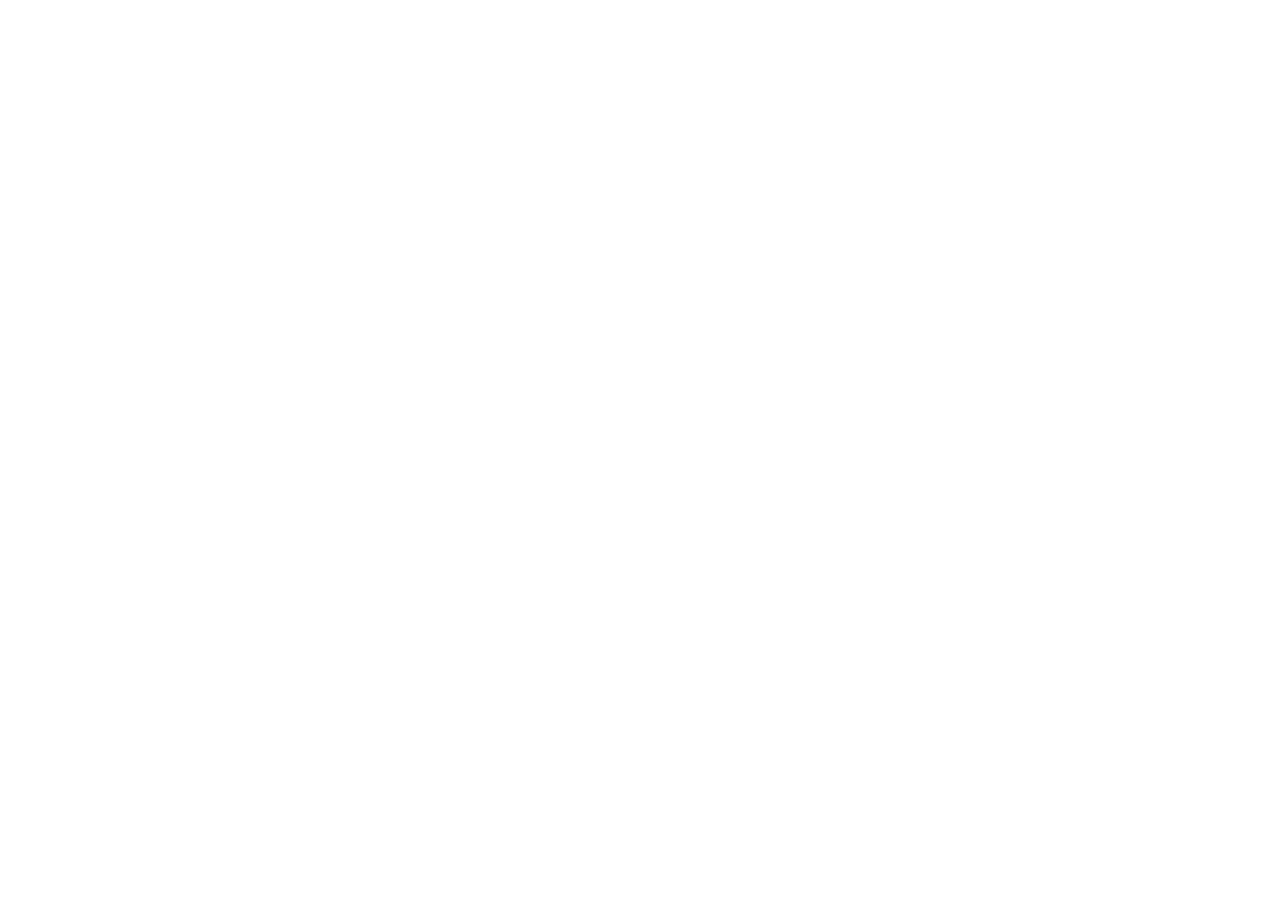
==== Workshop1/index.html @ dddde25f "horloge index" ====
<!DOCTYPE html>
<html lang="en">
<head>
    <meta charset="UTF-8">
    <meta http-equiv="X-UA-Compatible" content="IE=edge">
    <meta name="viewport" content="width=device-width, initial-scale=1.0">
    <link rel="stylesheet" href="style.css">
    <title>Document</title>
</head>
<body>
    <script src="main.js"></script>
</body>
</html>
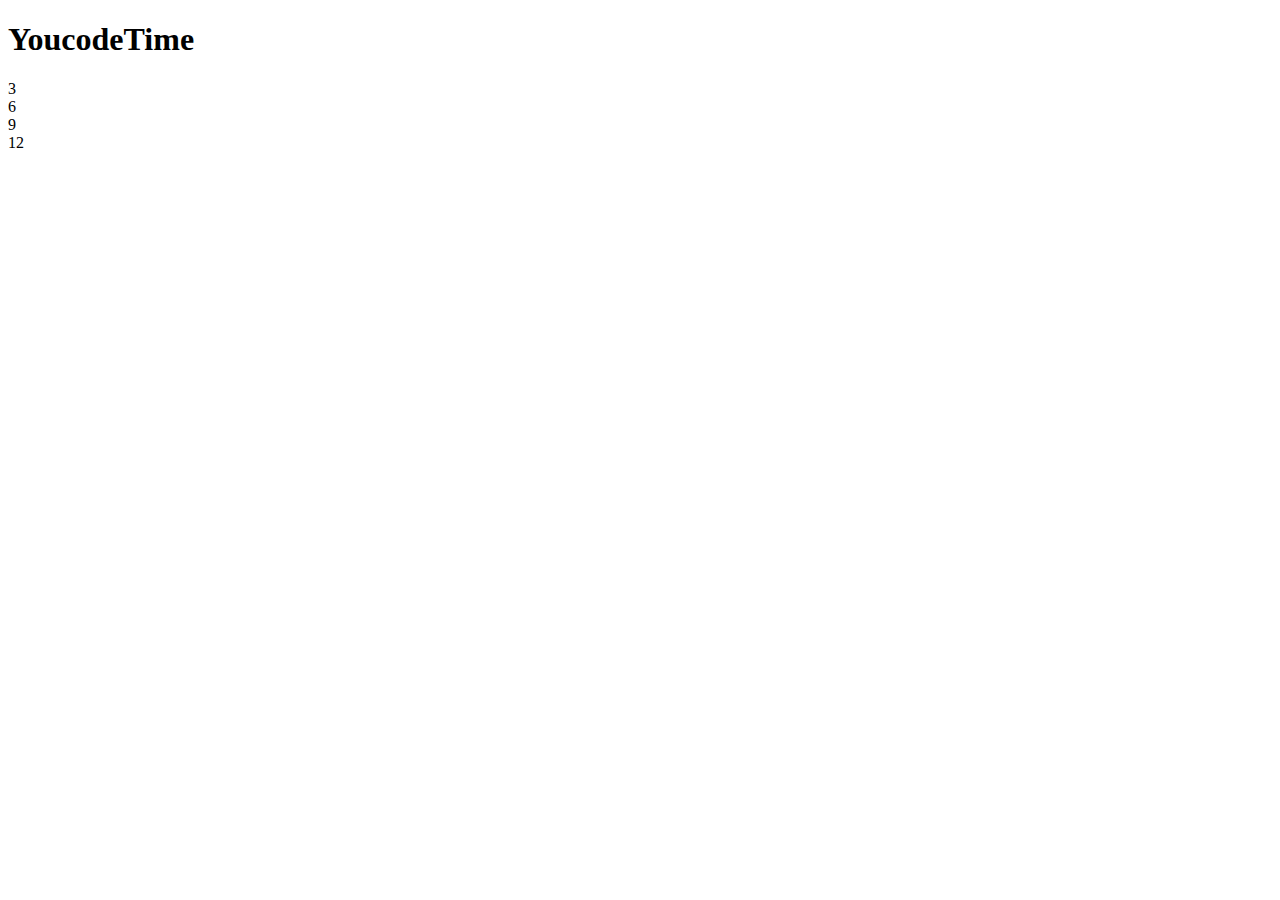
==== commit f0380834: "horloge analogique .html" ====
--- a/Workshop1/index.html
+++ b/Workshop1/index.html
@@ -8,6 +8,59 @@
     <title>Document</title>
 </head>
 <body>
+    <div class="h"><h1>YoucodeTime</h1>  </div>
+		<div class="YoucodeTime">
+		
+			<div class="num num1">
+				<div></div>
+			</div>
+			<div class="num num2">
+				<div></div>
+			</div>
+			<div class="num22 num3">
+				<div>3</div>
+			</div>
+			<div class="num num4">
+				<div></div>
+			</div>
+			<div class="num num5">
+				<div></div>
+			</div>
+			<div class="num22 num6">
+				<div>6</div>
+			</div>
+			<div class="num num7">
+				<div></div>
+			</div>
+			<div class="num num8">
+				<div></div>
+			</div>
+			<div class="num22 num9">
+				<div>9</div>
+			</div>
+			<div class="num num10">
+				<div></div>
+			</div>
+			<div class="num num11">
+				<div></div>
+			</div>
+			<div class="num22 num12">
+				<div>12</div>
+			</div>
+			 <!-- *******Les 3 aiguilles******* -->
+			<div class="div1" id="sec">
+				<div class="sec"></div>
+			</div>
+			<div class="div1" id="min">
+				<div class="min"></div>
+			</div>
+			<div class="div1" id="hour">
+				<div class="hour"></div>
+			</div>
+	
+			
+		</div>
+	
     <script src="main.js"></script>
 </body>
 </html>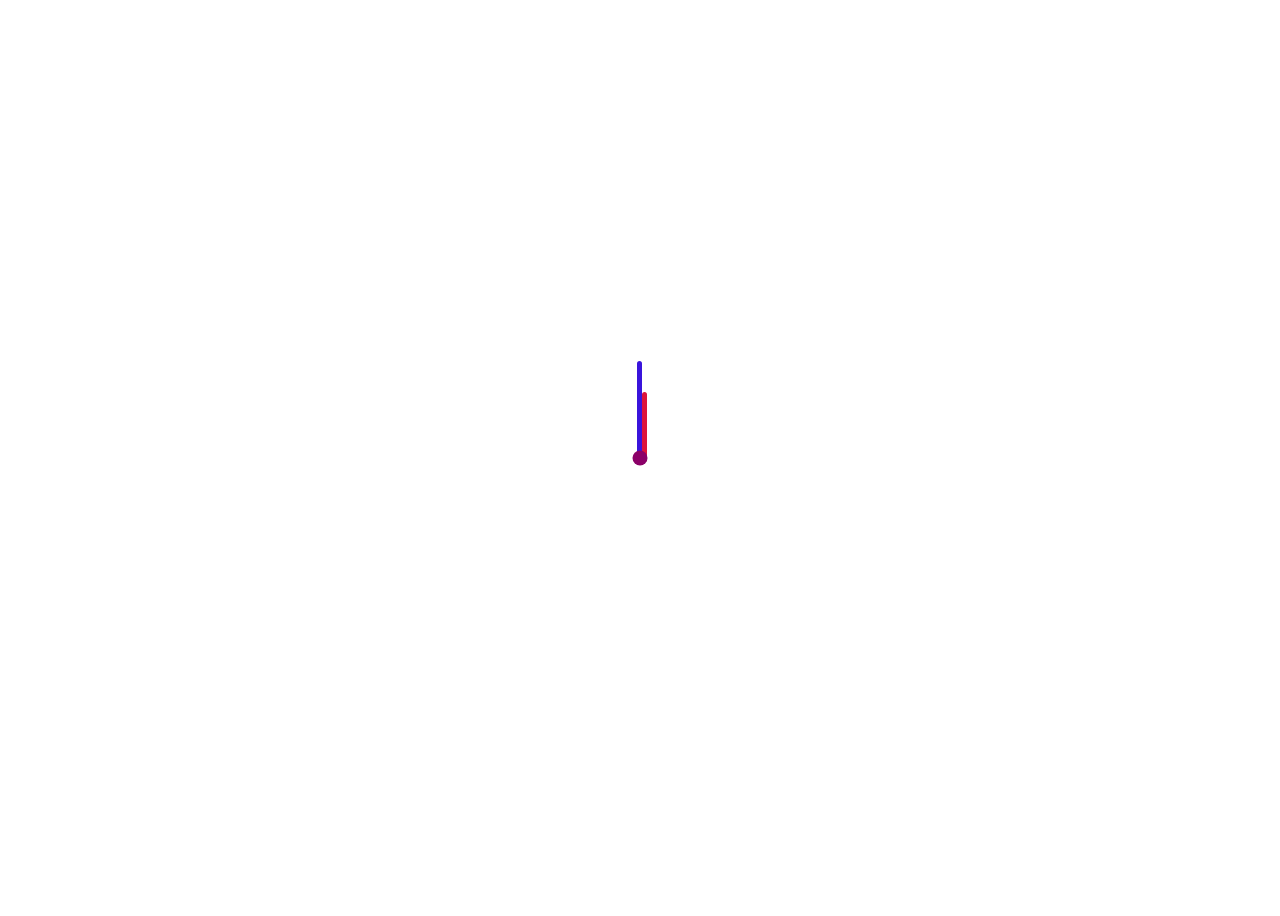
==== commit 7ef29875: "horloge.html.css.html :Modification" ====
--- a/Workshop1/index.html
+++ b/Workshop1/index.html
@@ -8,58 +8,20 @@
     <title>Document</title>
 </head>
 <body>
-    <div class="h"><h1>YoucodeTime</h1>  </div>
-		<div class="YoucodeTime">
-		
-			<div class="num num1">
-				<div></div>
-			</div>
-			<div class="num num2">
-				<div></div>
-			</div>
-			<div class="num22 num3">
-				<div>3</div>
-			</div>
-			<div class="num num4">
-				<div></div>
-			</div>
-			<div class="num num5">
-				<div></div>
-			</div>
-			<div class="num22 num6">
-				<div>6</div>
-			</div>
-			<div class="num num7">
-				<div></div>
-			</div>
-			<div class="num num8">
-				<div></div>
-			</div>
-			<div class="num22 num9">
-				<div>9</div>
-			</div>
-			<div class="num num10">
-				<div></div>
-			</div>
-			<div class="num num11">
-				<div></div>
-			</div>
-			<div class="num22 num12">
-				<div>12</div>
-			</div>
-			 <!-- *******Les 3 aiguilles******* -->
-			<div class="div1" id="sec">
-				<div class="sec"></div>
-			</div>
-			<div class="div1" id="min">
-				<div class="min"></div>
-			</div>
-			<div class="div1" id="hour">
-				<div class="hour"></div>
-			</div>
-	
-			
-		</div>
+   <div id="clock">
+        <div id="hour" class="hour"></div>
+        <div id="min" class="min"></div>
+        <div id="sec" class="sec"></div>
+        <div class="cyrcle"></div>
+        
+
+
+
+
+
+   </div>
+  
+   
 	
     <script src="main.js"></script>
 </body>
--- a/Workshop1/style.css
+++ b/Workshop1/style.css
@@ -0,0 +1,54 @@
+body{
+    height: 100vh;
+    display: flex;
+    justify-content: center;
+    align-items: center;
+}
+
+#clock {
+    position:relative;
+    background-image: url(/sprint_2/Workshop1/img/img.horloge.png);
+    background-size: 100%;
+    height: 240px;
+    width: 240px;
+   
+
+}
+#clock div{
+position: absolute;
+transform-origin: bottom;
+border-radius: 10px;
+
+}
+#clock .hour{
+    height: 70px;
+    width: 5px;
+    background-color: crimson;
+    right: 47%;
+    top:22.5%;
+}
+#clock .min{
+    height: 75px;
+    width: 5px;
+    background-color: rgb(50, 220, 20);
+    right: 49%;
+    top:19.5%;
+}
+#clock .sec{
+    height: 100px;
+    width: 5px;
+    background-color: rgb(57, 20, 220);
+    right: 49%;
+    top:9.5%;
+}
+#clock .cyrcle{
+    position: absolute;
+    height: 15px;
+    width: 15px;
+    background-color: rgb(139, 0, 104);
+    right: 50%;
+    top:50%;
+    transform: translateX(50%)translateY(-50%);
+    border-radius: 50%;
+
+}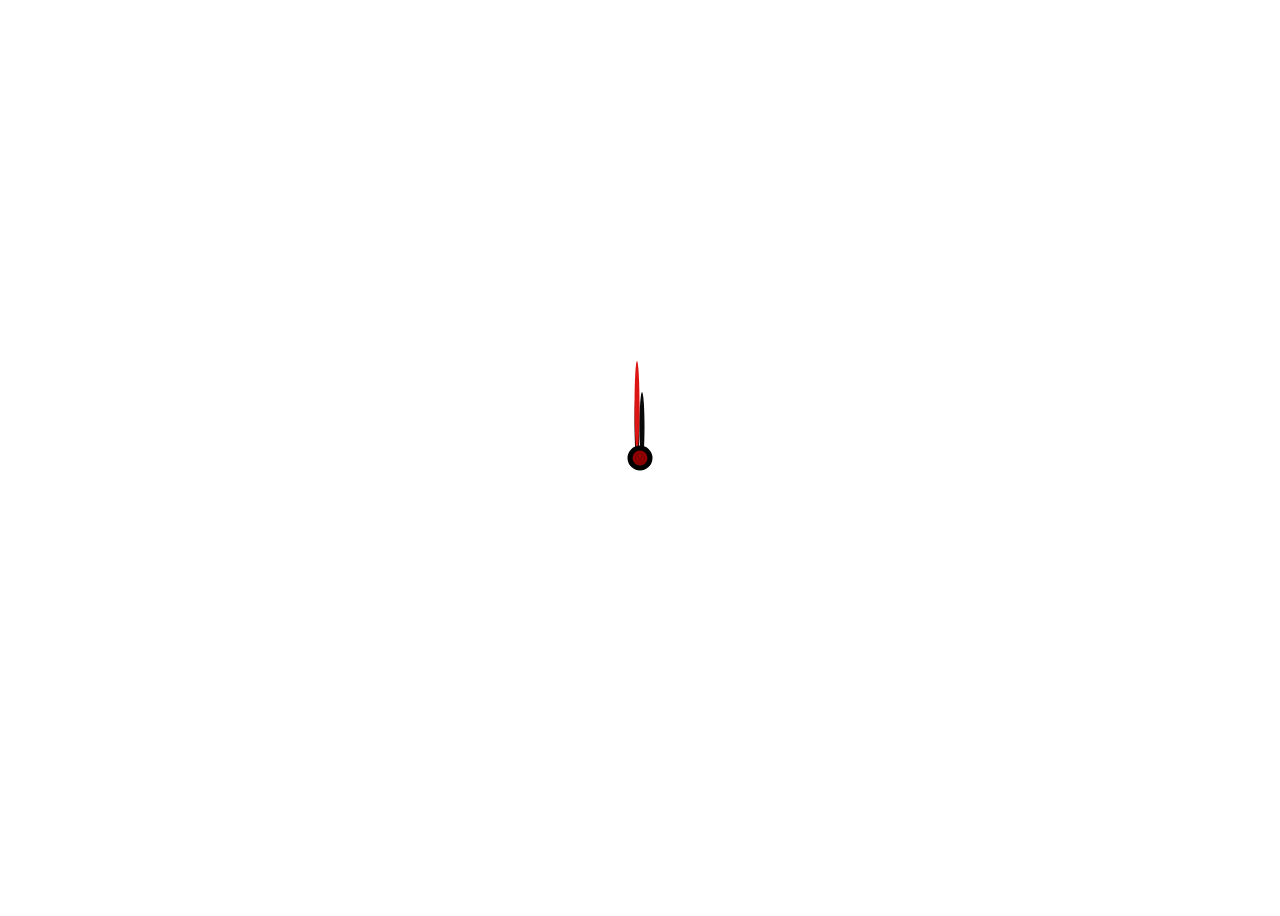
==== commit 4843b718: "modification sur Horloge" ====
--- a/Workshop1/index.html
+++ b/Workshop1/index.html
@@ -3,7 +3,7 @@
 <head>
     <meta charset="UTF-8">
     <meta http-equiv="X-UA-Compatible" content="IE=edge">
-    <meta name="viewport" content="width=device-width, initial-scale=1.0">
+    <meta name="viewport" contenot="width=device-width, initial-scale=1.0">
     <link rel="stylesheet" href="style.css">
     <title>Document</title>
 </head>
--- a/Workshop1/style.css
+++ b/Workshop1/style.css
@@ -7,7 +7,7 @@
 
 #clock {
     position:relative;
-    background-image: url(/sprint_2/Workshop1/img/img.horloge.png);
+    background-image: url(/img/face.horloge.png);
     background-size: 100%;
     height: 240px;
     width: 240px;
@@ -17,38 +17,45 @@
 #clock div{
 position: absolute;
 transform-origin: bottom;
-border-radius: 10px;
+border-radius:50%;
+transform: translateX(-50%);
+
 
 }
 #clock .hour{
     height: 70px;
     width: 5px;
-    background-color: crimson;
+    background-color: rgb(10, 9, 9);
     right: 47%;
     top:22.5%;
+    border-radius: 50%;
 }
 #clock .min{
     height: 75px;
     width: 5px;
-    background-color: rgb(50, 220, 20);
+    background-color: rgb(3, 3, 3);
     right: 49%;
     top:19.5%;
+    border-radius: 50%;
 }
 #clock .sec{
-    height: 100px;
+    height: 90px;
     width: 5px;
-    background-color: rgb(57, 20, 220);
+    background-color: rgb(220, 20, 20);
     right: 49%;
     top:9.5%;
+    border-radius: 50%;
 }
 #clock .cyrcle{
     position: absolute;
     height: 15px;
     width: 15px;
-    background-color: rgb(139, 0, 104);
+    background-color: rgb(139, 0, 0);
+    border: 5px solid black;
     right: 50%;
     top:50%;
     transform: translateX(50%)translateY(-50%);
     border-radius: 50%;
+    zoom: 1;
 
 }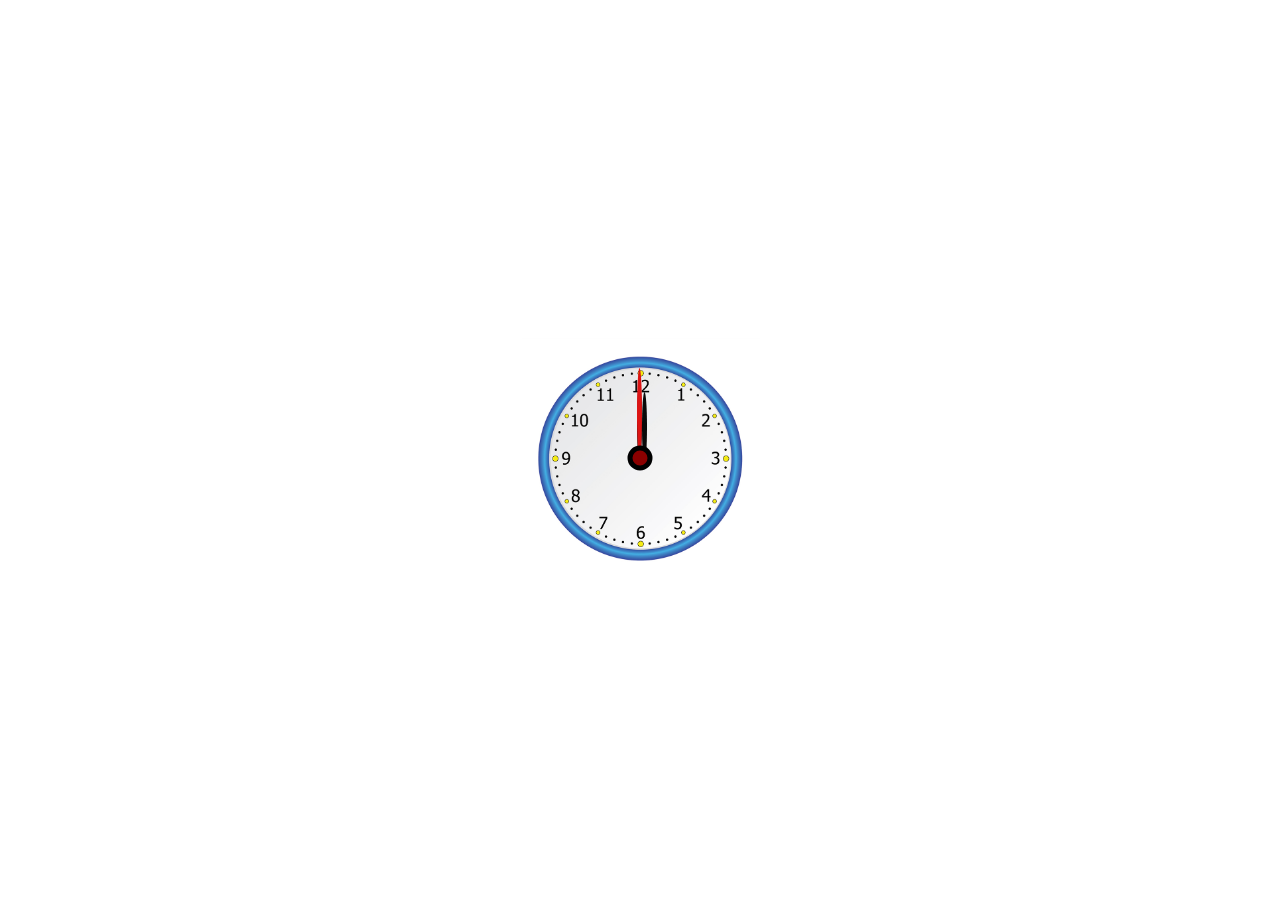
==== commit f68f9115: "horloge anl.js" ====
--- a/Workshop1/index.html
+++ b/Workshop1/index.html
@@ -10,19 +10,11 @@
 <body>
    <div id="clock">
         <div id="hour" class="hour"></div>
-        <div id="min" class="min"></div>
+        <div  id="min" class="min"></div>
         <div id="sec" class="sec"></div>
         <div class="cyrcle"></div>
-        
-
-
-
-
 
    </div>
-  
-   
-	
     <script src="main.js"></script>
 </body>
 </html>--- a/Workshop1/style.css
+++ b/Workshop1/style.css
@@ -7,7 +7,7 @@
 
 #clock {
     position:relative;
-    background-image: url(/img/face.horloge.png);
+    background-image: url(img/face.horloge.png);
     background-size: 100%;
     height: 240px;
     width: 240px;
@@ -18,7 +18,7 @@
 position: absolute;
 transform-origin: bottom;
 border-radius:50%;
-transform: translateX(-50%);
+
 
 
 }
@@ -43,7 +43,7 @@
     width: 5px;
     background-color: rgb(220, 20, 20);
     right: 49%;
-    top:9.5%;
+    top:12.5%;
     border-radius: 50%;
 }
 #clock .cyrcle{
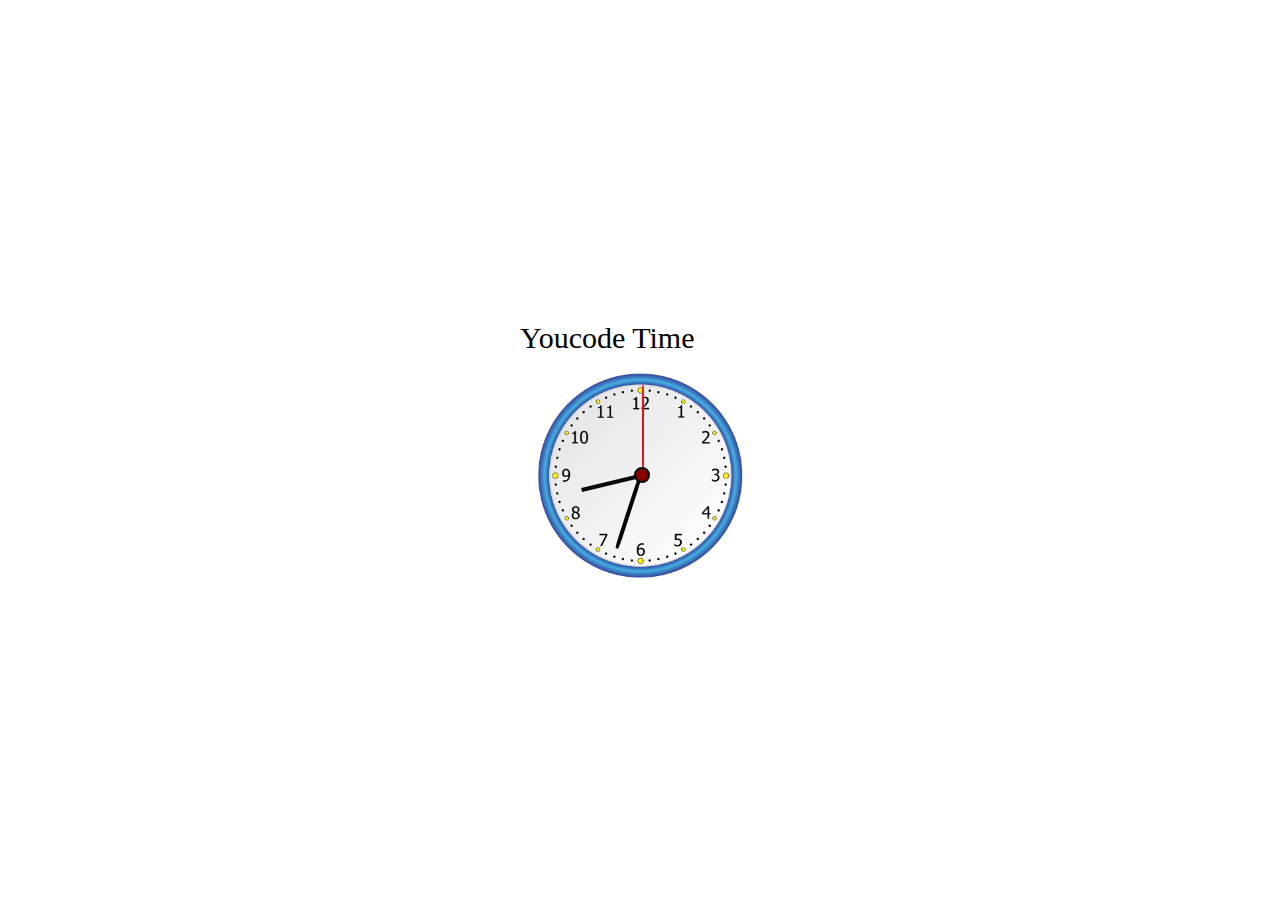
==== commit 8615a554: "derniere Modification .horloge" ====
--- a/Workshop1/index.html
+++ b/Workshop1/index.html
@@ -5,16 +5,28 @@
     <meta http-equiv="X-UA-Compatible" content="IE=edge">
     <meta name="viewport" contenot="width=device-width, initial-scale=1.0">
     <link rel="stylesheet" href="style.css">
+    <link rel="preconnect" href="https://fonts.gstatic.com">
+       
+
     <title>Document</title>
 </head>
 <body>
+      
+<div class="Youcode">
+    <div class="h">
+       Youcode Time
+    
+        
    <div id="clock">
-        <div id="hour" class="hour"></div>
-        <div  id="min" class="min"></div>
-        <div id="sec" class="sec"></div>
+        <div id="hour" class="  hour"></div>
+        <div  id="min" class=" min"></div>
+        <div id="sec" class=" sec"></div>
         <div class="cyrcle"></div>
 
    </div>
+</div>
+   
+    
     <script src="main.js"></script>
 </body>
 </html>--- a/Workshop1/style.css
+++ b/Workshop1/style.css
@@ -3,6 +3,9 @@
     display: flex;
     justify-content: center;
     align-items: center;
+    
+    font-family: 'Akaya Telivigala', cursive;
+
 }
 
 #clock {
@@ -11,51 +14,58 @@
     background-size: 100%;
     height: 240px;
     width: 240px;
+    justify-content: center;
    
 
 }
-#clock div{
-position: absolute;
-transform-origin: bottom;
-border-radius:50%;
+ #clock div{
+     position: absolute;
+     transform-origin: bottom;
+     
+ }
+#clock .hour{
+    height: 60px;
+    width: 4px;
+    background-color: rgb(10, 9, 9);
+    right: 49%;
+    top:25.5%;
+    border-radius-top: 20%;
+}
+#clock .min{
+    height: 75px;
+    width: 4px;
+    background-color: rgb(3, 3, 3);
+    right: 49%;
+    top:19.5%;
+    border-radius: 20%;
+}
+#clock .sec{
+    height: 85px;
+    width: 2px;
+    background-color: rgb(220, 20, 20);
+    right: 48.5%;
+    top:12.5%;
+    border-radius: 20%;
+}
+
+#clock .cyrcle{
+    position: absolute;
+    height: 12px;
+    width: 12px;
+    background-color: rgb(139, 0, 0);
+    border: 2px solid black;
+    right: 49%;
+    top:50%;
+    transform: translateY(-50%)translateX(50%);
+    border-radius: 50%;
+   
+
+}
+.h{
+    font-size: 30px;
+    
+
+}
 
 
 
-}
-#clock .hour{
-    height: 70px;
-    width: 5px;
-    background-color: rgb(10, 9, 9);
-    right: 47%;
-    top:22.5%;
-    border-radius: 50%;
-}
-#clock .min{
-    height: 75px;
-    width: 5px;
-    background-color: rgb(3, 3, 3);
-    right: 49%;
-    top:19.5%;
-    border-radius: 50%;
-}
-#clock .sec{
-    height: 90px;
-    width: 5px;
-    background-color: rgb(220, 20, 20);
-    right: 49%;
-    top:12.5%;
-    border-radius: 50%;
-}
-#clock .cyrcle{
-    position: absolute;
-    height: 15px;
-    width: 15px;
-    background-color: rgb(139, 0, 0);
-    border: 5px solid black;
-    right: 50%;
-    top:50%;
-    transform: translateX(50%)translateY(-50%);
-    border-radius: 50%;
-    zoom: 1;
-
-}